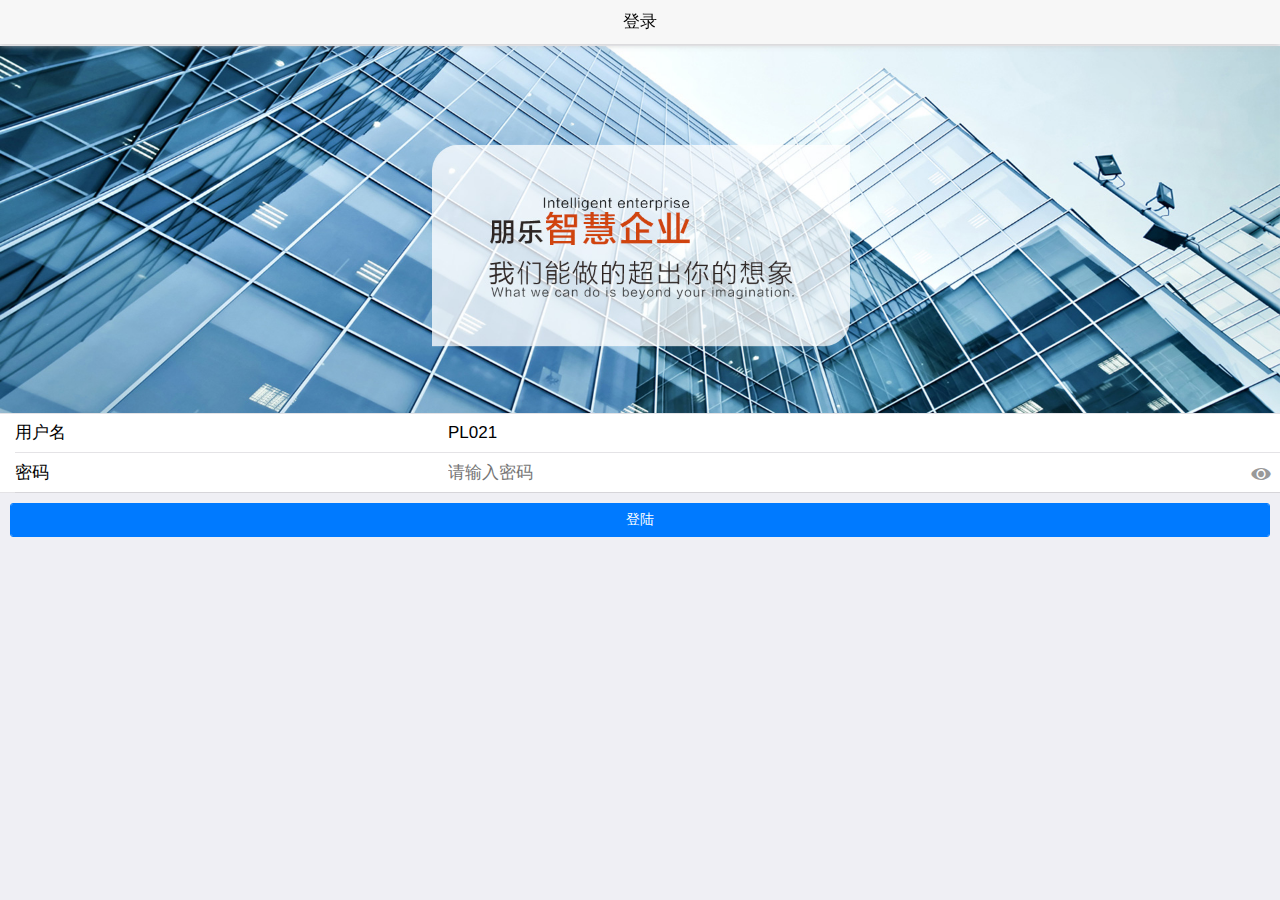
==== login.html @ 005a2d62 "fyx-add" ====
<!DOCTYPE html>
<html>
	<head>
		<meta charset="utf-8">
		<meta name="viewport" content="width=device-width,initial-scale=1,minimum-scale=1,maximum-scale=1,user-scalable=no" />
		<title></title>
		<script src="js/mui.js"></script>
		<script src="js/api.js"></script>
		<link href="css/mui.min.css" rel="stylesheet" />
		
		<script src="js/jquery-1.11.1.js"></script> 
		<script src="js/jquery.xml2json.js.js"></script> 
		
		<!--页面优化-->
		<meta name="HandheldFriendly" content="true" />
		<style type="text/css">
			/* 		body{
		width:100%;
		height:100%;
		background:url(img/bg.png)no-repeat;
		background-size: cover;
		} */
			.mui-content {
				margin-top: 0.125rem;
				background-color: transparent;
			}

			.mui-btn {
				width: 5rem;
			}
		</style>
	</head>
	<body>
		<header class="mui-bar mui-bar-nav">
			<h1 class="mui-title">登录</h1>
		</header>
		<div class="mui-content">
			<div id="slider" class="mui-slider">
				<div class="mui-slider-group mui-slider-loop">
					<div class="mui-slider-item">
						<a href="#">
							<img src="img/bg3.jpg">
						</a>
					</div>
				</div>
			</div>

			<form class="mui-input-group">
				<div class="mui-input-row cell">
					<label>用户名</label>
					<input type="text" class="mui-input-clear" placeholder="请输入用户名" id="username" value="PL021">
				</div>
				<div class="mui-input-row">
					<label>密码</label>
					<input type="password" class="mui-input-password" placeholder="请输入密码" id="password">
				</div>
			</form>
			<!-- 注意：登录按钮不能和账号密码输入框放在一个form里面 -->
			<div class="mui-content-padded" align="center">
				<button style="width: 100%;" type="button" class="mui-btn mui-btn-blue" id="login">登陆</button>
				<!-- <button type="button" class="mui-btn mui-btn-green" id="reg">注册</button> -->
			</div>
		<!-- 	<ul class="mui-table-view ulcss" align="center">
				<li class="mui-table-view-cell acss" id="tuichuLi">
					<a >试用版</a>
				</li>
			</ul> -->

			<div id="loadDiv" class="mui-popover mui-popover-action mui-popover-bottom" data-disable-auto-close="true">
				<canvas id="canvas" width="500" height="500"></canvas>
			</div>

		</div>

		<script type="text/javascript" charset="utf-8">
			mui.init();
			// 重写移动端返回键 
			var first = null;
			mui.back = function() {
				mui.plusReady(function() {
					//首页返回键处理
					//处理逻辑：1秒内，连续两次按返回键，则退出应用；
					if (!first) {
						first = new Date().getTime();
						mui.toast('再按一次退出应用');
						setTimeout(function() {
							first = null;
						}, 1000);
					} else {
						if (new Date().getTime() - first < 1000) {
							plus.runtime.quit();
						}
					}
				});
			}
			mui.plusReady(function() {
				/* var day=new Date().getDate();
				//alert(day)
				if(day>=18){
					alert('已过试用期')
					return false;
				} */
				//update();
				//var reg=document.getElementById("reg");
				//输入法软键盘的搜索
				document.getElementById("password").addEventListener("keydown", function(e) {
					if (13 == e.keyCode) { //点击了“搜索”   
						//$("#values").focus();获取焦点 
						document.activeElement.blur(); //隐藏软键盘  
						submit(); //这里可以写搜索会触发的逻辑，具体内容根据项目需求
					}
				}, false);
				
				var login = document.getElementById("login");

				login.addEventListener('tap', function() {
					submit();
				})
			})
			function submit(){
				var username = document.getElementById("username");
				var password = document.getElementById("password");
				if (username.value.length == 0) {
					plus.ui.toast("用户名不能为空");
					return;
				}
				if (password.value.length == 0) {
					plus.ui.toast("密码不能为空");
					return;
				}
				mui('#login').button('loading');
				endLogin();
				/* doPost("verifyUser",
				     {
					   "username": username.value.toString(),
					   "password": password.value.toString()},endLoginSoap,endLogin) */ 
				setTimeout(function() {
					mui('#login').button('reset');
				}.bind(this), 1000);
			}
			function endLoginSoap(xmlHttpRequest, status){
				//console.log(status)
				if(status == 'success'){
					//输出json格式内容
					var json_obj = $.xml2json(xmlHttpRequest.responseXML);
					console.log(JSON.stringify(json_obj))
					if(json_obj == 'true'){
						plus.ui.toast("登录成功");
						api_localStorageSave("code", username.value);
						OpenWindow('main_rf_soap','main_rf_soap.html?username=' + username.value,{});
					}else{
						mui.alert('系统提示', '用户名或者密码错误', function() {
							//info.innerText = '你刚关闭了警告框';
							document.getElementById("password").value = "";
						});
					}	
				}
			}
			function endLogin(){
				console.log(API.webPath + '/login')
				mui.ajax(API.webPath + '/login', {
					data: {
						username: username.value.toString(),
						password: password.value.toString()
					},
					dataType: 'json',
					type: 'POST',
					timeout: 10000,
					headers: {
						'Content-Type': 'application/json'
					},
					success: function(data) {
						document.getElementById("password").value = "";
						if (data.result) {
							//登录成功
							plus.ui.toast("登录成功");
							api_localStorageSave("code", data.data.FCODE);
							api_localStorageSave("name", data.data.FNAME);
							api_localStorageSave("factory", data.data.FFACTORY);
							api_localStorageSave("company", data.data.FCOMPANY);
							sessionStorage.setItem("bsCode", data.data.FCODE); //存一个session会话
							mui.openWindow({
								url: 'main_rf.html?username=' + username.value,
								id: 'main_rf',
							})
								
						} else {
							//登录失败
							plus.ui.toast(data.msg);
						}
					},
					error: function(xhr, type, errorThrown) {
						plus.ui.toast('登录失败!失败类型是:' + type);
					}
				})
			}
			function update() {
				plus.runtime.getProperty(plus.runtime.appid, function(inf) {
					ver = inf.version;
					//console.log('ver:' + ver);
					mui.ajax(API.webPath + '/queryAppVersion', {
						data: {},
						dataType: 'json',
						type: 'POST',
						timeout: 10000,
						headers: {
							'Content-Type': 'application/json'
						},
						success: function(res) {
							//console.log('res:' + JSON.stringify(res))
							if (res.result) {
								if (res.data.Version > ver) {
									//console.log('1111')
									dowload(res.data.Url);
									mui('#loadDiv').popover('show');
									//showPer();
								}
							} else {
								plus.nativeUI.alert(res.msg);
							}
							api_localStorageSave("version", ver);//保存当前版本号
						},
						error: function(xhr, type, errorThrown) {
							plus.ui.toast('登录失败!失败类型是:' + type);
						}
					})
				});
			}
			//下载文件
			function dowload(url) {
				var options = {
					method: "GET"
				};
				dtask = plus.downloader.createDownload(url, options);
				dtask.addEventListener("statechanged", function(task, status) {
					switch (task.state) {
						case 1: // 开始
							console.log("开始下载...");
							break;
						case 2: // 已连接到服务器
							console.log("链接到服务器...");
							break;
						case 3: // 已接收到数据
							var daxiaoa = task.downloadedSize / task.totalSize
							var a = Math.floor(daxiaoa * 100) + '%'
							//clearInterval(i);
							var baifenbiw = (Math.round(daxiaoa * 100) / 100) * 100
							//console.log(baifenbiw)
							showPer(a,'下载中');
							break;
						case 4: // 下载完成
							console.log("下载完成！");
							console.log(task.totalSize)
							plus.io.resolveLocalFileSystemURL(task.filename, function(entry) {
								console.log(entry.toLocalURL()) //绝对地址  
								speed = 0.1;
								showPer(speed,'安装中');
								plus.runtime.install(entry.toLocalURL(), {}, function() {
								plus.nativeUI.alert("安装成功！", function() {
									plus.runtime.restart();
								});
							}, function(e) {
								plus.nativeUI.alert("更新失败===" + e.message);
							});									
							});
							console.log(task.filename)
							break;
					}
				});

				dtask.start();
			}
			var speed = 0.1;
			function showPer(baifenbi,aln) {
				var canvas = document.getElementById('canvas'), //获取canvas元素
					context = canvas.getContext('2d'), //获取画图环境，指明为2d
					centerX = canvas.width / 2, //Canvas中心点x轴坐标
					centerY = canvas.height / 2, //Canvas中心点y轴坐标
					rad = Math.PI * 2 / 100, //将360度分成100份，那么每一份就是rad度
					speed2 = 0.1; //加载的快慢就靠它了 
				//绘制5像素宽的运动外圈 
				function blueCircle(n) {
					context.save();
					context.strokeStyle = "#fff"; //设置描边样式
					context.lineWidth = 5; //设置线宽
					context.beginPath(); //路径开始
					context.arc(centerX, centerY, 100, -Math.PI / 2, -Math.PI / 2 + n * rad, false); //用于绘制圆弧context.arc(x坐标，y坐标，半径，起始角度，终止角度，顺时针/逆时针)
					context.stroke(); //绘制
					context.closePath(); //路径结束
					context.restore();
				}
				//绘制白色外圈
				function whiteCircle() {
					context.save();
					context.beginPath();
					context.lineWidth = 2; //设置线宽
					context.strokeStyle = "Black";
					context.arc(centerX, centerY, 100, 0, Math.PI * 2, false);
					context.stroke();
					context.closePath();
					context.restore();
				}
				//百分比文字绘制
				function text(n,aln) {
					context.save(); //save和restore可以保证样式属性只运用于该段canvas元素
					context.strokeStyle = "#614cf6"; //设置描边样式
					context.font = "40px Arial"; //设置字体大小和字体
					//绘制字体，并且指定位置
					//context.strokeText(n.toFixed(0) + "%", centerX - 25, centerY + 8);
					context.strokeText(n, centerX - 30, centerY + 8);
					context.stroke(); //执行绘制					
					context.font = "20px Arial";
					context.strokeText(aln, centerX - 35, centerY + 32);
					context.restore();
				}
				//动画循环
				context.clearRect(0, 0, canvas.width, canvas.height);
				whiteCircle();
				text(baifenbi,aln);
				blueCircle(speed);

				// (function drawFrame() {
				// 	window.requestAnimationFrame(drawFrame);
				// 	context.clearRect(0, 0, canvas.width, canvas.height);
				// 	whiteCircle();
				// 	text(speed);
				// 	blueCircle(speed);
				// 	if (speed > 100) return;
				// 	speed += 0.1;
				// }());
				//if (speed > 100) return;
				 	speed += 0.2;
			}
		</script>
	</body>
</html>
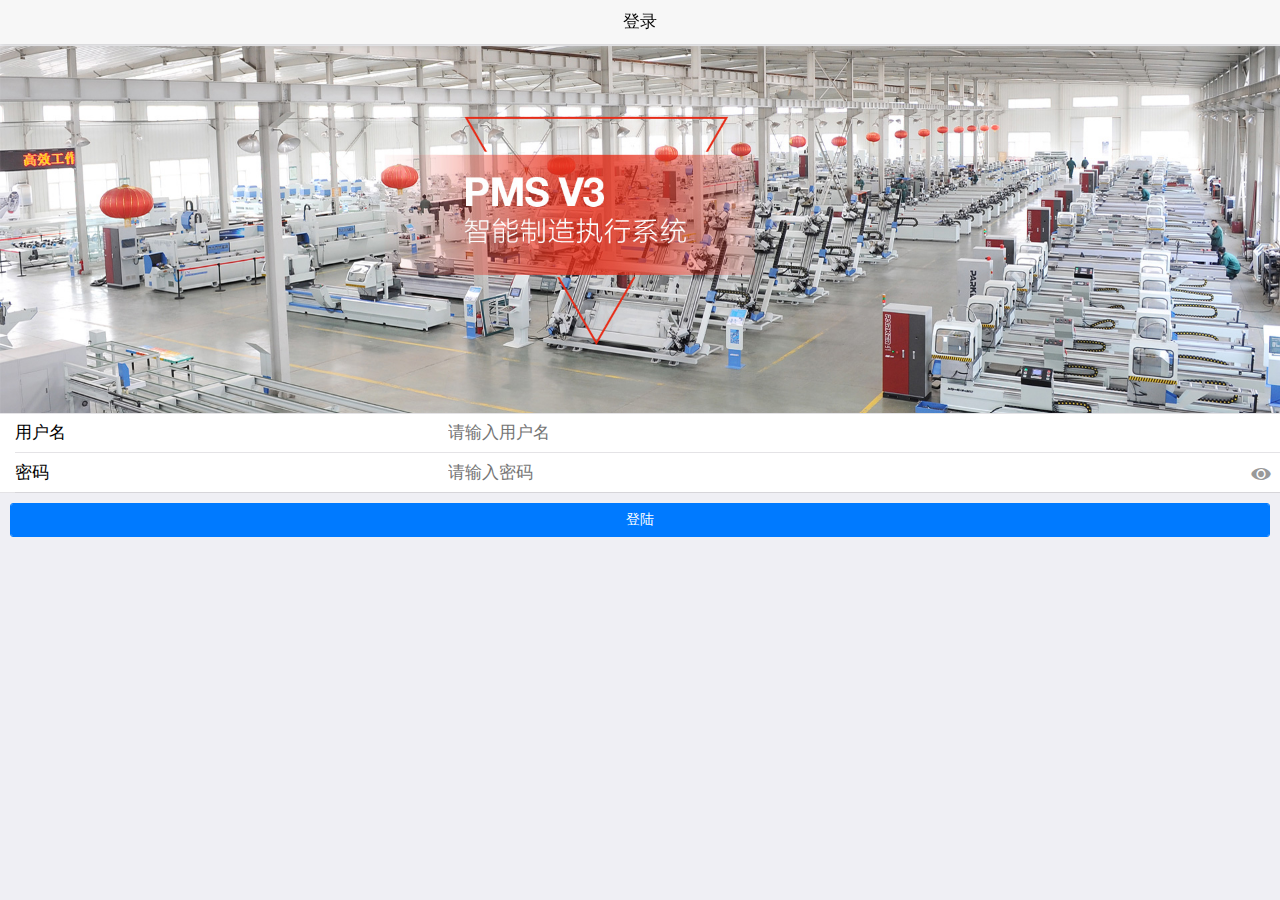
==== commit 6f335f7a: "lst-配置页，增加简易表格配置；增加音频文件调用；增加ftp文件夹-未使用" ====
--- a/login.html
+++ b/login.html
@@ -39,7 +39,7 @@
 				<div class="mui-slider-group mui-slider-loop">
 					<div class="mui-slider-item">
 						<a href="#">
-							<img src="img/bg3.jpg">
+							<img src="img/bg2.jpg">
 						</a>
 					</div>
 				</div>
@@ -48,7 +48,7 @@
 			<form class="mui-input-group">
 				<div class="mui-input-row cell">
 					<label>用户名</label>
-					<input type="text" class="mui-input-clear" placeholder="请输入用户名" id="username" value="PL021">
+					<input type="text" class="mui-input-clear" placeholder="请输入用户名" id="username">
 				</div>
 				<div class="mui-input-row">
 					<label>密码</label>
@@ -94,6 +94,7 @@
 				});
 			}
 			mui.plusReady(function() {
+				document.getElementById("username").value= api_localStorageGet("code")
 				/* var day=new Date().getDate();
 				//alert(day)
 				if(day>=18){
